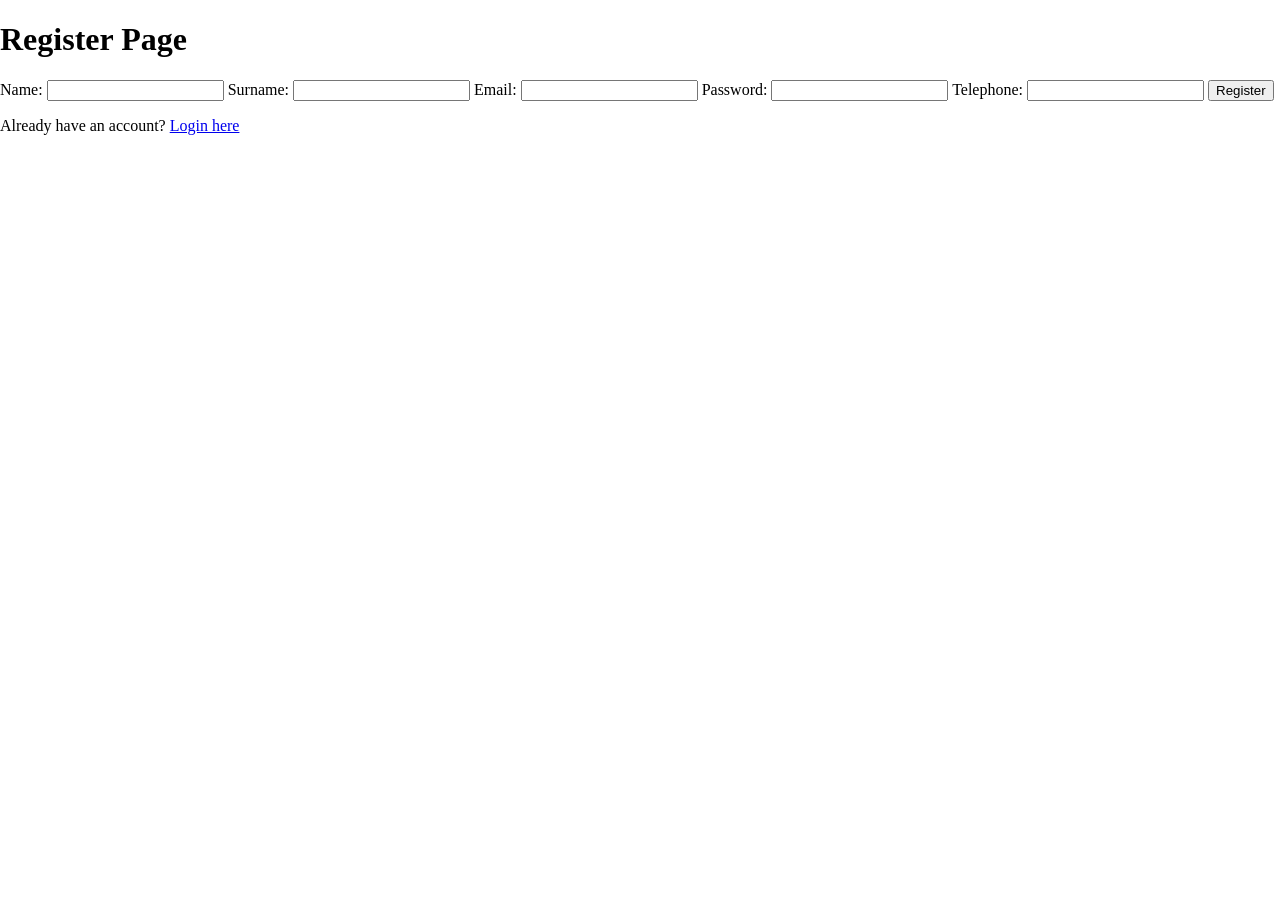
==== frontend/cadastro.html @ d2a7225a "Criar página de cadastro" ====
<!DOCTYPE html>
<html lang="en">
<head>
    <meta charset="UTF-8">
    <meta name="viewport" content="width=device-width, initial-scale=1.0">
    <link rel="stylesheet" href="cadastro.css">
    <title>Register Page</title>
</head>
<body>
    <h1>Register Page</h1>
    <form action="/register" method="post">
        <label for="name">Name:</label>
        <input type="text" id="name" name="name" required>

        <label for="surname">Surname:</label>
        <input type="text" id="surname" name="surname" required>

        <label for="email">Email:</label>
        <input type="email" id="email" name="email" required>

        <label for="password">Password:</label>
        <input type="password" id="password" name="password" required>

        <label for="telephone">Telephone:</label>
        <input type="tel" id="telephone" name="telephone">

        <button type="submit">Register</button>
    </form>
    <p>Already have an account? <a href="./index.html">Login here</a></p>
</body>
</html>
---- frontend/cadastro.css ----
body {
    top: 0;
    padding: 0;
    margin: 0;
}
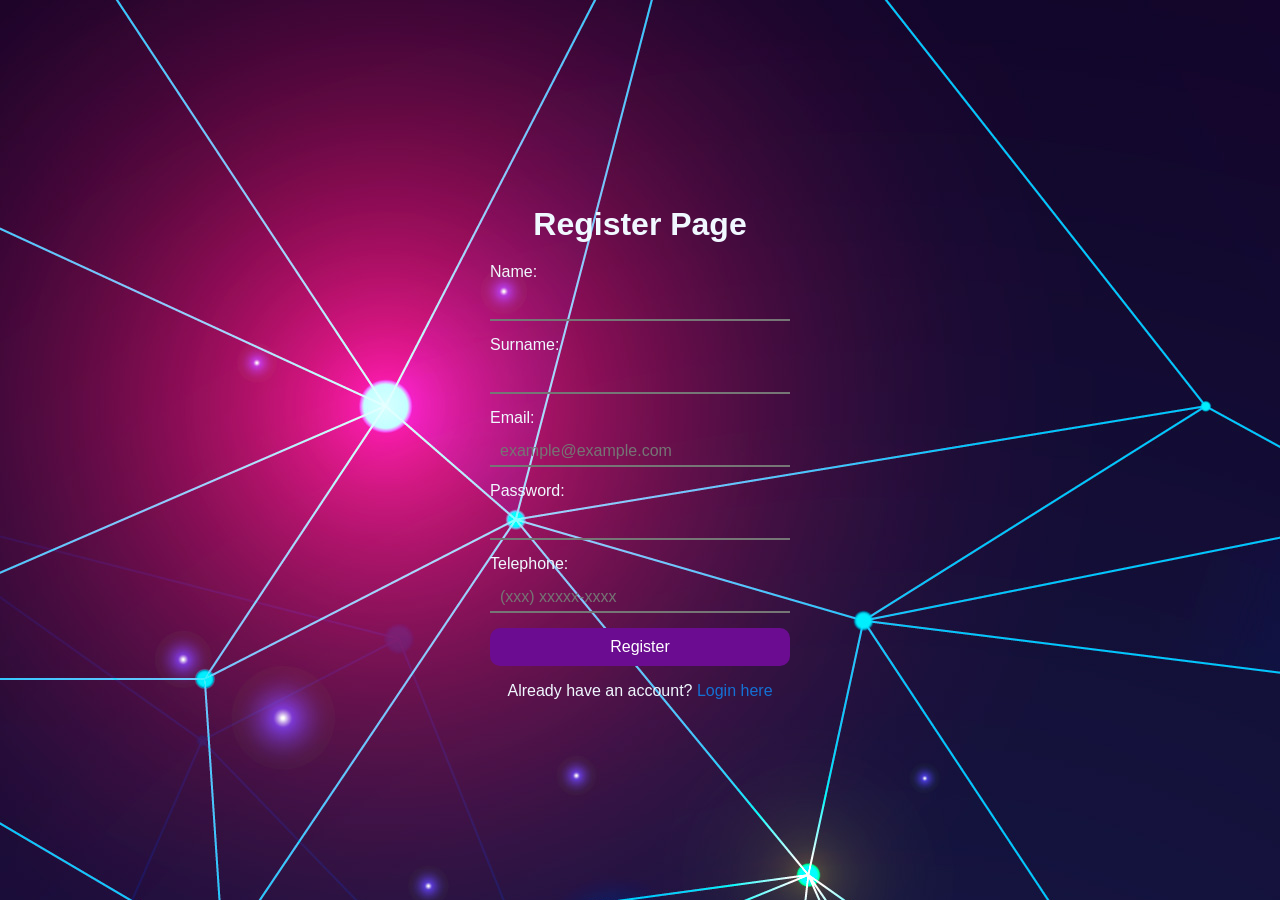
==== commit b48035e3: "Fazer estilização das páginas" ====
--- a/frontend/cadastro.html
+++ b/frontend/cadastro.html
@@ -1,31 +1,36 @@
 <!DOCTYPE html>
 <html lang="en">
+
 <head>
     <meta charset="UTF-8">
     <meta name="viewport" content="width=device-width, initial-scale=1.0">
     <link rel="stylesheet" href="cadastro.css">
     <title>Register Page</title>
 </head>
+
 <body>
-    <h1>Register Page</h1>
-    <form action="/register" method="post">
-        <label for="name">Name:</label>
-        <input type="text" id="name" name="name" required>
+    <main>
+        <h1>Register Page</h1>
+        <form action="/register" method="post">
+            <label for="name">Name:</label>
+            <input type="text" id="name" name="name" required>
 
-        <label for="surname">Surname:</label>
-        <input type="text" id="surname" name="surname" required>
+            <label for="surname">Surname:</label>
+            <input type="text" id="surname" name="surname" required>
 
-        <label for="email">Email:</label>
-        <input type="email" id="email" name="email" required>
+            <label for="email">Email:</label>
+            <input type="email" id="email" name="email" required placeholder="example@example.com">
 
-        <label for="password">Password:</label>
-        <input type="password" id="password" name="password" required>
+            <label for="password">Password:</label>
+            <input type="password" id="password" name="password" required>
 
-        <label for="telephone">Telephone:</label>
-        <input type="tel" id="telephone" name="telephone">
+            <label for="telephone">Telephone:</label>
+            <input type="tel" id="telephone" name="telephone" placeholder="(xxx) xxxxx-xxxx">
 
-        <button type="submit">Register</button>
-    </form>
-    <p>Already have an account? <a href="./index.html">Login here</a></p>
+            <button type="submit">Register</button>
+        </form>
+        <p>Already have an account? <a href="./index.html">Login here</a></p>
+    </main>
 </body>
+
 </html>
--- a/frontend/cadastro.css
+++ b/frontend/cadastro.css
@@ -2,4 +2,68 @@
     top: 0;
     padding: 0;
     margin: 0;
+    font-family: Arial, sans-serif;
+    background-image: url(./img/background.jpg);
+    color: aliceblue;
+}
+
+main {
+    display: flex;
+    flex-direction: column;
+    align-items: center;
+    justify-content: center;
+    height: 100vh;
+}
+
+h1 {
+    margin-bottom: 20px;
+}
+
+form {
+    display: flex;
+    flex-direction: column;
+    width: 300px;
+}
+
+label {
+    margin-bottom: 5px;
+}
+
+input {
+    margin-bottom: 15px;
+    padding: 10px;
+    padding-bottom: 5px;
+    font-size: 16px;
+    background-color: transparent;
+    border-top: 0px;
+    border-left: 0px;
+    border-right: 0px;
+}
+
+button {
+    padding: 10px;
+    font-size: 16px;
+    background-color: #6b0c91;
+    color: white;
+    border: none;
+    cursor: pointer;
+    border-radius: 10px;
+}
+
+button:hover {
+    background-color: #8e44ad;
+}
+
+a {
+    color: #1471d5;
+    text-decoration: none;
+}
+
+a:hover {
+    text-decoration: underline;
+}
+
+a:active {
+    color: #1414d5;
+    text-decoration: none;
 }
